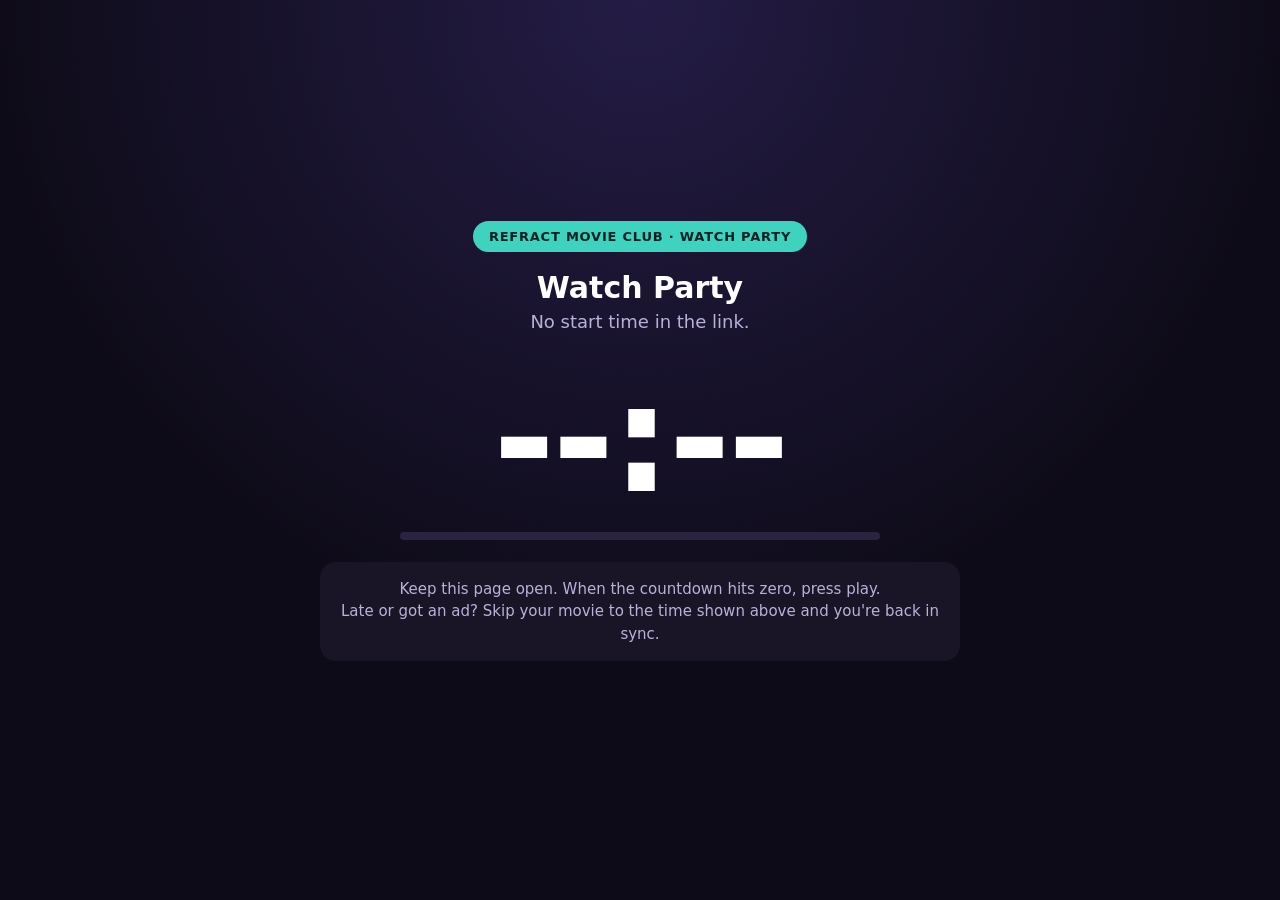
==== watch/index.html @ 1c33ab82 "Add the standalone watch party clock" ====
<!doctype html>
<html lang="en">
<head>
<meta charset="utf-8">
<meta name="viewport" content="width=device-width, initial-scale=1">
<title>Refract Watch Party Clock</title>
<meta name="robots" content="noindex">
<style>
  :root { --bg:#0e0b18; --card:#191527; --text:#ffffff; --muted:#b8b2d9; --accent:#a29bfe; --teal:#3ed3bf; }
  * { box-sizing:border-box; margin:0; padding:0; }
  html, body { height:100%; }
  body { background:radial-gradient(circle at 50% 0%, #241c45 0%, var(--bg) 60%); color:var(--text);
         font-family:Inter, system-ui, -apple-system, "Segoe UI", Roboto, sans-serif;
         display:flex; align-items:center; justify-content:center; padding:16px; }
  .wrap { width:100%; max-width:640px; text-align:center; }
  .pill { display:inline-block; background:var(--teal); color:#062022; font-weight:800; letter-spacing:.06em;
          font-size:13px; padding:8px 16px; border-radius:999px; text-transform:uppercase; }
  h1 { font-size:clamp(20px,5vw,30px); font-weight:800; margin:18px 0 6px; }
  .status { color:var(--muted); font-size:clamp(15px,4vw,18px); min-height:1.4em; }
  .clock { font-variant-numeric:tabular-nums; font-weight:800; line-height:1;
           font-size:clamp(64px,20vw,150px); margin:28px 0 18px; letter-spacing:-.02em; }
  .clock.pre { color:var(--accent); }
  .bar { height:8px; background:#2a2440; border-radius:99px; overflow:hidden; margin:0 auto 22px; max-width:480px; }
  .bar > div { height:100%; width:0; background:linear-gradient(90deg,var(--accent),var(--teal)); }
  .card { background:var(--card); border-radius:16px; padding:16px 18px; color:var(--muted); font-size:15px; line-height:1.5; }
  .card b { color:var(--text); }
  .foot { margin-top:18px; color:#7d77a3; font-size:12px; }
</style>
</head>
<body>
<div class="wrap">
  <span class="pill">Refract Movie Club · Watch Party</span>
  <h1 id="title">Watch Party</h1>
  <p class="status" id="status">Loading…</p>
  <div class="clock" id="clock">0:00:00</div>
  <div class="bar"><div id="bar"></div></div>
  <div class="card" id="tip">Keep this page open. When the countdown hits zero, press play.<br>Late or got an ad? Skip your movie to the time shown above and you're back in sync.</div>
  <p class="foot" id="foot"></p>
</div>
<script>
(function () {
  var p = new URLSearchParams(location.search);
  var start = Date.parse(p.get('start') || '');
  var dur = Math.max(1, parseInt(p.get('dur') || '120', 10)) * 60;
  var title = (p.get('title') || '').slice(0, 80);
  var $ = function (id) { return document.getElementById(id); };
  if (title) { $('title').textContent = title; document.title = title + ' · Watch Party Clock'; }
  if (isNaN(start)) {
    $('status').textContent = 'No start time in the link.';
    $('clock').textContent = '--:--';
    return;
  }
  // Correct the device clock with the server Date header (1 s precision).
  var offset = 0;
  try {
    var t0 = Date.now();
    fetch(location.pathname + '?sync=' + t0, { method: 'HEAD', cache: 'no-store' }).then(function (r) {
      var d = Date.parse(r.headers.get('Date') || '');
      if (!isNaN(d)) {
        var t1 = Date.now();
        var o = d + 500 - (t0 + t1) / 2;
        if (Math.abs(o) > 1500) offset = o;
      }
    }).catch(function () {});
  } catch (e) {}
  var fmt = function (s) {
    var d = Math.floor(s / 86400), h = Math.floor((s % 86400) / 3600), m = Math.floor((s % 3600) / 60), x = s % 60;
    var hms = String(h).padStart(d ? 2 : 1, '0') + ':' + String(m).padStart(2, '0') + ':' + String(x).padStart(2, '0');
    return d ? d + 'd ' + hms : hms;
  };
  var local = new Date(start);
  $('foot').textContent = 'Movie starts ' + local.toLocaleDateString([], { weekday: 'long', month: 'short', day: 'numeric' }) + ' at ' + local.toLocaleTimeString([], { hour: '2-digit', minute: '2-digit' }) + ' your time';
  function tick() {
    var now = Date.now() + offset;
    var diff = Math.floor((now - start) / 1000);
    var clock = $('clock');
    if (diff < 0) {
      clock.className = 'clock pre';
      clock.textContent = fmt(-diff);
      $('status').textContent = -diff <= 10 ? 'Get ready…' : (-diff > 3600 ? 'Movie starts in' : 'Press play when this hits zero');
      $('bar').style.width = '0%';
    } else if (diff < dur) {
      clock.className = 'clock';
      clock.textContent = fmt(diff);
      $('status').textContent = diff < 5 ? '▶️ PLAY!' : 'Your movie should be at';
      $('bar').style.width = (100 * diff / dur).toFixed(2) + '%';
    } else {
      clock.className = 'clock';
      clock.textContent = fmt(dur);
      $('status').textContent = "🎬 That's a wrap! Share your rating and your favorite moment 💜";
      $('bar').style.width = '100%';
    }
    setTimeout(tick, 1000 - ((Date.now() + offset) % 1000) + 5);
  }
  tick();
})();
</script>
</body>
</html>
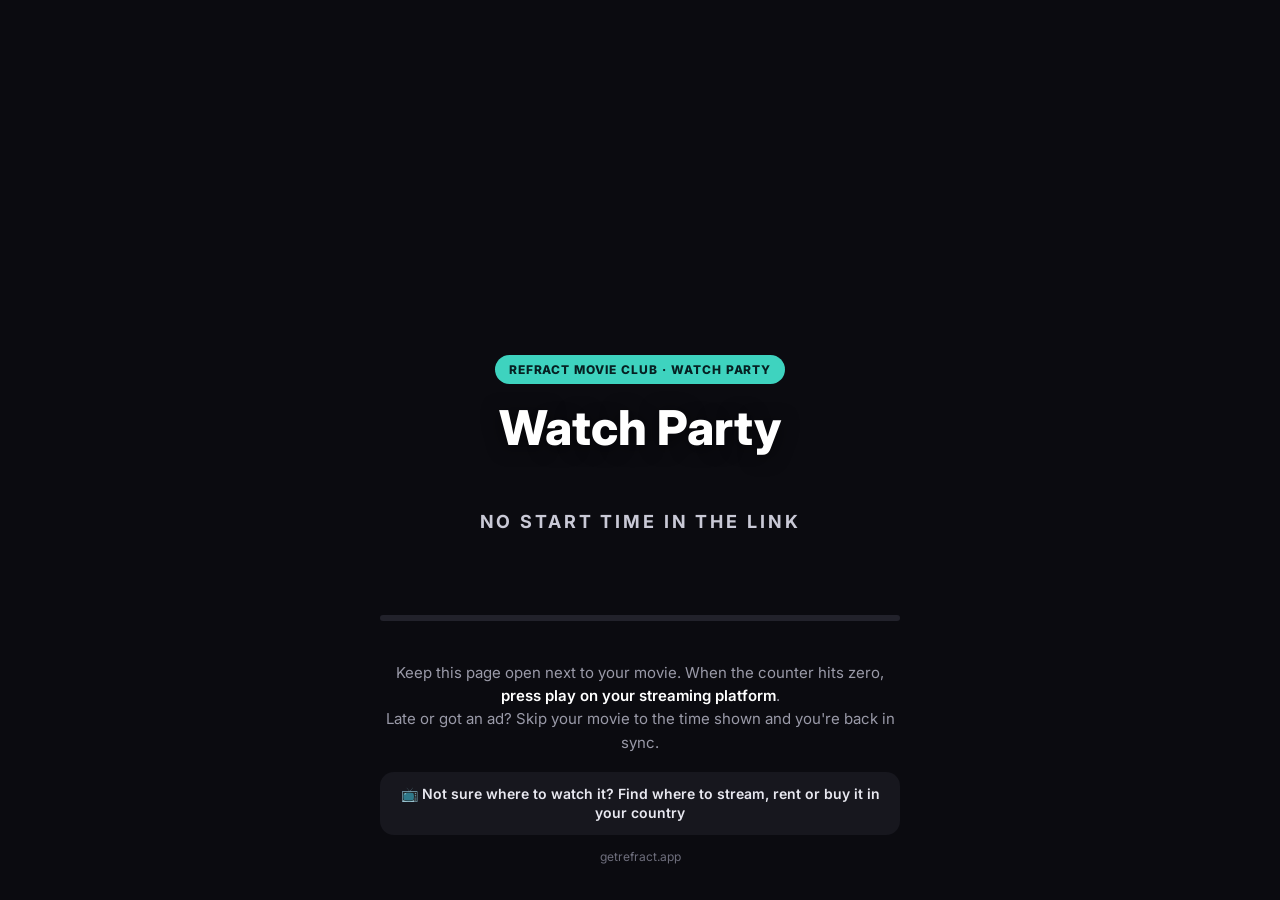
==== commit 5e500638: "Publish the watch party clock v3 with Mario images" ====
--- a/watch/index.html
+++ b/watch/index.html
@@ -5,89 +5,134 @@
 <meta name="viewport" content="width=device-width, initial-scale=1">
 <title>Refract Watch Party Clock</title>
 <meta name="robots" content="noindex">
+<link rel="icon" href="data:,">
+<link rel="preconnect" href="https://fonts.googleapis.com">
+<link href="https://fonts.googleapis.com/css2?family=Inter:wght@500;600;700;800&display=swap" rel="stylesheet">
 <style>
-  :root { --bg:#0e0b18; --card:#191527; --text:#ffffff; --muted:#b8b2d9; --accent:#a29bfe; --teal:#3ed3bf; }
+  :root { --bg:#0b0b10; --tile:#141419; --text:#ffffff; --muted:#9a9aa8; --accent:#a29bfe; --teal:#3ed3bf; }
   * { box-sizing:border-box; margin:0; padding:0; }
-  html, body { height:100%; }
-  body { background:radial-gradient(circle at 50% 0%, #241c45 0%, var(--bg) 60%); color:var(--text);
-         font-family:Inter, system-ui, -apple-system, "Segoe UI", Roboto, sans-serif;
-         display:flex; align-items:center; justify-content:center; padding:16px; }
-  .wrap { width:100%; max-width:640px; text-align:center; }
-  .pill { display:inline-block; background:var(--teal); color:#062022; font-weight:800; letter-spacing:.06em;
-          font-size:13px; padding:8px 16px; border-radius:999px; text-transform:uppercase; }
-  h1 { font-size:clamp(20px,5vw,30px); font-weight:800; margin:18px 0 6px; }
-  .status { color:var(--muted); font-size:clamp(15px,4vw,18px); min-height:1.4em; }
-  .clock { font-variant-numeric:tabular-nums; font-weight:800; line-height:1;
-           font-size:clamp(64px,20vw,150px); margin:28px 0 18px; letter-spacing:-.02em; }
-  .clock.pre { color:var(--accent); }
-  .bar { height:8px; background:#2a2440; border-radius:99px; overflow:hidden; margin:0 auto 22px; max-width:480px; }
+  html, body { min-height:100%; }
+  body { background:var(--bg); color:var(--text); font-family:Inter, system-ui, -apple-system, "Segoe UI", Roboto, sans-serif;
+         min-height:100vh; display:flex; flex-direction:column; }
+  .hero { position:relative; flex:1; display:flex; flex-direction:column; align-items:center; justify-content:flex-end;
+          padding:48px 16px 40px; text-align:center; overflow:hidden; }
+  .hero::before { content:""; position:absolute; inset:0; background-image:var(--bgimg, none); background-size:cover;
+                  background-position:center 30%; z-index:-2; }
+  .hero::after { content:""; position:absolute; inset:0; z-index:-1;
+                 background:linear-gradient(180deg, rgba(11,11,16,.25) 0%, rgba(11,11,16,.55) 40%, rgba(11,11,16,.92) 72%, var(--bg) 100%); }
+  .pill { display:inline-block; background:var(--teal); color:#062022; font-weight:800; letter-spacing:.08em;
+          font-size:12px; padding:7px 14px; border-radius:999px; text-transform:uppercase; }
+  .logo { display:block; width:min(60vw,320px); height:auto; margin:14px auto 6px; filter:drop-shadow(0 6px 22px rgba(0,0,0,.55)); }
+  h1 { font-size:clamp(28px,8vw,48px); font-weight:800; margin:14px 0 4px; text-shadow:0 2px 18px rgba(0,0,0,.6); }
+  .sub { color:#d6d6e0; font-size:clamp(14px,3.6vw,17px); font-weight:500; text-shadow:0 1px 10px rgba(0,0,0,.6); }
+  .label { margin-top:30px; color:#c9c9d6; font-size:clamp(14px,3.6vw,18px); font-weight:700; letter-spacing:.16em; text-transform:uppercase; }
+  .counter { display:flex; align-items:flex-start; justify-content:center; gap:clamp(4px,1.6vw,10px); margin-top:14px; }
+  .group { display:flex; flex-direction:column; align-items:center; }
+  .digits { display:flex; gap:clamp(3px,1vw,6px); }
+  .d { background:var(--tile); border-radius:clamp(8px,2vw,12px); width:clamp(34px,10.5vw,64px); height:clamp(48px,14.5vw,88px);
+       display:flex; align-items:center; justify-content:center; font-weight:700; font-size:clamp(28px,9vw,54px);
+       font-variant-numeric:tabular-nums; box-shadow:inset 0 -1px 0 rgba(255,255,255,.04), 0 6px 18px rgba(0,0,0,.35); }
+  .counter.wide .d { width:clamp(28px,8.3vw,58px); height:clamp(42px,12vw,80px); font-size:clamp(24px,7.2vw,48px); }
+  .counter.wide .colon { font-size:clamp(18px,5.4vw,40px); line-height:clamp(42px,12vw,80px); }
+  .counter.wide { gap:clamp(2px,1vw,8px); }
+  .counter.wide .digits { gap:clamp(2px,.7vw,5px); }
+  .unit { margin-top:8px; color:var(--muted); font-size:clamp(10px,2.6vw,13px); font-weight:600; letter-spacing:.14em; }
+  .colon { color:var(--muted); font-weight:700; font-size:clamp(24px,7vw,44px); line-height:clamp(48px,14.5vw,88px); }
+  .state { margin-top:22px; font-size:clamp(16px,4.4vw,22px); font-weight:800; min-height:1.3em; }
+  .state.play { color:var(--teal); }
+  .bar { width:min(100%,520px); height:6px; background:#22222b; border-radius:99px; overflow:hidden; margin:18px auto 0; }
   .bar > div { height:100%; width:0; background:linear-gradient(90deg,var(--accent),var(--teal)); }
-  .card { background:var(--card); border-radius:16px; padding:16px 18px; color:var(--muted); font-size:15px; line-height:1.5; }
-  .card b { color:var(--text); }
-  .foot { margin-top:18px; color:#7d77a3; font-size:12px; }
+  .info { padding:0 16px 36px; text-align:center; }
+  .tip { max-width:520px; margin:0 auto; color:var(--muted); font-size:15px; line-height:1.55; }
+  .tip b { color:var(--text); font-weight:600; }
+  .where { display:inline-block; margin-top:18px; padding:12px 18px; border-radius:14px; background:#17171e; color:#e8e8f0;
+           font-size:14px; font-weight:600; text-decoration:none; line-height:1.4; max-width:520px; }
+  .where:hover { background:#1f1f29; }
+  .foot { margin-top:14px; color:#6e6e7c; font-size:12px; }
 </style>
 </head>
 <body>
-<div class="wrap">
+<section class="hero" id="hero">
   <span class="pill">Refract Movie Club · Watch Party</span>
   <h1 id="title">Watch Party</h1>
-  <p class="status" id="status">Loading…</p>
-  <div class="clock" id="clock">0:00:00</div>
+  <img class="logo" id="logo" alt="" hidden>
+  <p class="sub" id="when"></p>
+  <p class="label" id="label">Movie starts in</p>
+  <div class="counter" id="counter"></div>
+  <p class="state" id="state"></p>
   <div class="bar"><div id="bar"></div></div>
-  <div class="card" id="tip">Keep this page open. When the countdown hits zero, press play.<br>Late or got an ad? Skip your movie to the time shown above and you're back in sync.</div>
-  <p class="foot" id="foot"></p>
-</div>
+</section>
+<section class="info">
+  <p class="tip">Keep this page open next to your movie. When the counter hits zero, <b>press play on your streaming platform</b>.<br>Late or got an ad? Skip your movie to the time shown and you're back in sync.</p>
+  <a class="where" href="https://movienight-plum.vercel.app/" target="_blank" rel="noopener">📺 Not sure where to watch it? Find where to stream, rent or buy it in your country</a>
+  <p class="foot">getrefract.app</p>
+</section>
 <script>
 (function () {
   var p = new URLSearchParams(location.search);
   var start = Date.parse(p.get('start') || '');
   var dur = Math.max(1, parseInt(p.get('dur') || '120', 10)) * 60;
   var title = (p.get('title') || '').slice(0, 80);
+  var bg = (p.get('bg') || '').toLowerCase();
   var $ = function (id) { return document.getElementById(id); };
+  if (/^[a-z0-9-]{1,40}$/.test(bg)) $('hero').style.setProperty('--bgimg', 'url("bg-' + bg + '.jpg")');
   if (title) { $('title').textContent = title; document.title = title + ' · Watch Party Clock'; }
-  if (isNaN(start)) {
-    $('status').textContent = 'No start time in the link.';
-    $('clock').textContent = '--:--';
-    return;
+  var logo = (p.get('logo') || '').toLowerCase();
+  if (/^[a-z0-9-]{1,40}$/.test(logo)) {
+    var img = $('logo');
+    img.onload = function () { img.hidden = false; $('title').hidden = true; };
+    img.alt = title || 'Movie logo';
+    img.src = 'logo-' + logo + '.png';
   }
-  // Correct the device clock with the server Date header (1 s precision).
+  if (isNaN(start)) { $('label').textContent = 'No start time in the link'; return; }
   var offset = 0;
   try {
     var t0 = Date.now();
     fetch(location.pathname + '?sync=' + t0, { method: 'HEAD', cache: 'no-store' }).then(function (r) {
       var d = Date.parse(r.headers.get('Date') || '');
-      if (!isNaN(d)) {
-        var t1 = Date.now();
-        var o = d + 500 - (t0 + t1) / 2;
-        if (Math.abs(o) > 1500) offset = o;
-      }
+      if (!isNaN(d)) { var o = d + 500 - (t0 + Date.now()) / 2; if (Math.abs(o) > 1500) offset = o; }
     }).catch(function () {});
   } catch (e) {}
-  var fmt = function (s) {
-    var d = Math.floor(s / 86400), h = Math.floor((s % 86400) / 3600), m = Math.floor((s % 3600) / 60), x = s % 60;
-    var hms = String(h).padStart(d ? 2 : 1, '0') + ':' + String(m).padStart(2, '0') + ':' + String(x).padStart(2, '0');
-    return d ? d + 'd ' + hms : hms;
-  };
-  var local = new Date(start);
-  $('foot').textContent = 'Movie starts ' + local.toLocaleDateString([], { weekday: 'long', month: 'short', day: 'numeric' }) + ' at ' + local.toLocaleTimeString([], { hour: '2-digit', minute: '2-digit' }) + ' your time';
+  var s = new Date(start);
+  $('when').textContent = s.toLocaleDateString([], { weekday: 'long', month: 'short', day: 'numeric' }) + ' · ' +
+    s.toLocaleTimeString([], { hour: '2-digit', minute: '2-digit' }) + ' your time · ' + Math.round(dur / 60) + ' min';
+  var last = '';
+  function render(secs, withDays) {
+    var d = Math.floor(secs / 86400), h = Math.floor((secs % 86400) / 3600), m = Math.floor((secs % 3600) / 60), x = secs % 60;
+    var parts = [];
+    if (withDays && d > 0) parts.push([String(d).padStart(2, '0'), 'DAYS']);
+    parts.push([String(withDays ? h : Math.floor(secs / 3600)).padStart(2, '0'), 'HOURS']);
+    parts.push([String(m).padStart(2, '0'), 'MIN']);
+    parts.push([String(x).padStart(2, '0'), 'SEC']);
+    var key = parts.map(function (q) { return q[0]; }).join(':');
+    if (key === last) return; last = key;
+    var html = parts.map(function (q, i) {
+      var digits = q[0].split('').map(function (c) { return '<div class="d">' + c + '</div>'; }).join('');
+      return (i ? '<div class="colon">:</div>' : '') + '<div class="group"><div class="digits">' + digits + '</div><div class="unit">' + q[1] + '</div></div>';
+    }).join('');
+    $('counter').className = 'counter' + (parts.length > 3 ? ' wide' : '');
+    $('counter').innerHTML = html;
+  }
   function tick() {
     var now = Date.now() + offset;
     var diff = Math.floor((now - start) / 1000);
-    var clock = $('clock');
     if (diff < 0) {
-      clock.className = 'clock pre';
-      clock.textContent = fmt(-diff);
-      $('status').textContent = -diff <= 10 ? 'Get ready…' : (-diff > 3600 ? 'Movie starts in' : 'Press play when this hits zero');
+      $('label').textContent = 'Movie starts in';
+      render(-diff, true);
+      $('state').textContent = -diff <= 10 ? 'Get ready…' : '';
+      $('state').className = 'state';
       $('bar').style.width = '0%';
     } else if (diff < dur) {
-      clock.className = 'clock';
-      clock.textContent = fmt(diff);
-      $('status').textContent = diff < 5 ? '▶️ PLAY!' : 'Your movie should be at';
+      $('label').textContent = 'Your movie should be at';
+      render(diff, false);
+      $('state').textContent = diff < 8 ? '▶️ Press play on your platform!' : '';
+      $('state').className = 'state play';
       $('bar').style.width = (100 * diff / dur).toFixed(2) + '%';
     } else {
-      clock.className = 'clock';
-      clock.textContent = fmt(dur);
-      $('status').textContent = "🎬 That's a wrap! Share your rating and your favorite moment 💜";
+      $('label').textContent = 'The movie is over';
+      render(dur, false);
+      $('state').textContent = "🎬 That's a wrap! Share your rating 💜";
+      $('state').className = 'state play';
       $('bar').style.width = '100%';
     }
     setTimeout(tick, 1000 - ((Date.now() + offset) % 1000) + 5);
